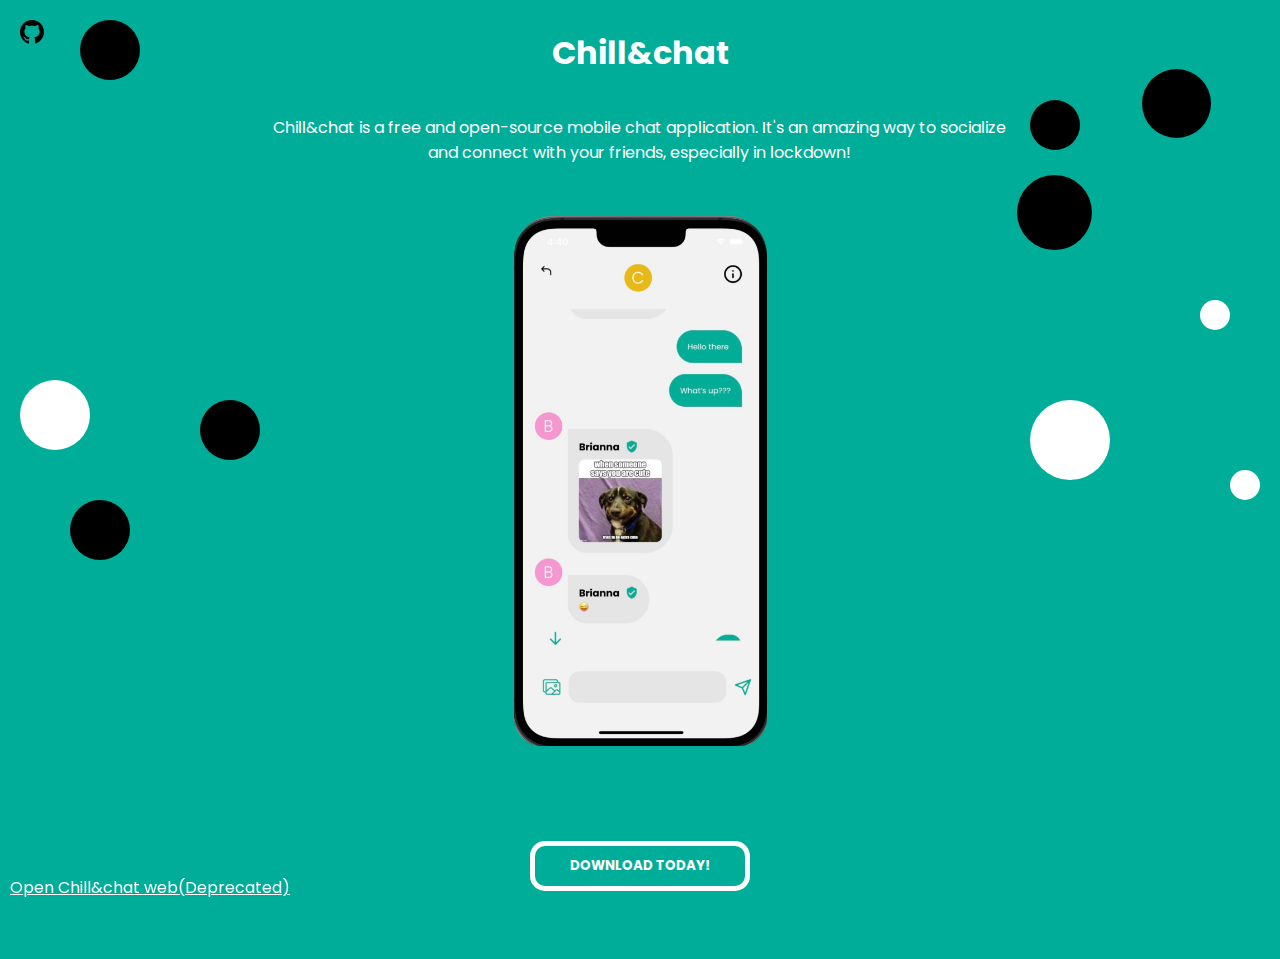
==== public/index.html @ 6644cb3a "Upload files" ====
<!DOCTYPE html>
<html lang="en">
  <head>
    <meta charset="UTF-8" />
    <meta http-equiv="X-UA-Compatible" content="IE=edge" />
    <meta name="viewport" content="width=device-width, initial-scale=1.0" />
    <link rel="shortcut icon" type="image/jpg" href="./assets/logo.svg" />
    <link rel="stylesheet" href="./stylesheet/home-styles.css" />
    <link rel="preconnect" href="https://fonts.googleapis.com" />
    <link rel="preconnect" href="https://fonts.gstatic.com" crossorigin />
    <link
      href="https://fonts.googleapis.com/css2?family=Poppins:wght@500;800&display=swap"
      rel="stylesheet"
    />
    <title>Chill&chat</title>
    <script src="./js/home.js"></script>
  </head>
  <body>
    <h1 id="title">Chill&chat</h1>
    <div id="description">
      <p>
        Chill&chat is a free and open-source mobile chat application. It's an
        amazing way to socialize and connect with your friends, especially in
        lockdown!
      </p>
    </div>
    <img src="./assets/banner1.png" class="banner-img" />
    <div id="black-dot1"></div>
    <div id="black-dot2"></div>
    <div id="black-dot3"></div>
    <div id="black-dot4"></div>
    <div id="black-dot5"></div>
    <div id="black-dot6"></div>
    <div id="white-dot1"></div>
    <div id="white-dot2"></div>
    <div id="white-dot3"></div>
    <div id="white-dot4"></div>
    <a href="https://github.com/chillandchat">
      <img id="github" src="./assets/github-logo.svg" />
    </a>
    <button id="download" onClick="download()">DOWNLOAD TODAY!</button>
    <div id="footer">
      <a id="legacy-link" href="https://chill-and-chat-web.web.app"
        >Open Chill&chat web(Deprecated)</a
      >
    </div>
  </body>
</html>
---- public/stylesheet/home-styles.css ----
body {
  display: flex;
  align-items: center;
  justify-content: center;
  background-color: #00ad98;
  flex-direction: column;
}
.banner-img {
  height: 80vh;
}
#title {
  z-index: 1;
  color: white;
  font-weight: bold;
  font-family: "Poppins", sans-serif;
}

#description {
  z-index: 8;
  color: white;
  font-family: "Poppins", sans-serif;
  width: 60%;
  align-items: center;
  justify-content: baseline;
  display: flex;
  text-align: center;
  margin-bottom: -60px;
  z-index: 100;
}

#black-dot1 {
  background-color: black;
  height: 60px;
  border-radius: 100%;
  width: 60px;
  position: absolute;
  top: 20px;
  left: 80px;
  z-index: -100;
}
#black-dot5 {
  background-color: black;
  height: 75px;
  border-radius: 100%;
  width: 75px;
  position: absolute;
  top: 175px;
  right: 188px;
  z-index: -100;
}
#black-dot6 {
  background-color: black;
  height: 69px;
  border-radius: 100%;
  width: 69px;
  position: absolute;
  top: 69px;
  right: 69px;
  z-index: -100;
}
#black-dot2 {
  background-color: black;
  height: 50px;
  border-radius: 100%;
  width: 50px;
  position: absolute;
  top: 100px;
  right: 200px;
  z-index: -100;
}
#black-dot4 {
  background-color: black;
  height: 60px;
  border-radius: 100%;
  width: 60px;
  position: absolute;
  top: 400px;
  left: 200px;
  z-index: -100;
}
#black-dot3 {
  background-color: black;
  height: 60px;
  border-radius: 100%;
  width: 60px;
  position: absolute;
  top: 500px;
  left: 70px;
  z-index: -100;
}
#white-dot1 {
  background-color: white;
  height: 70px;
  border-radius: 100%;
  width: 70px;
  position: absolute;
  top: 380px;
  left: 20px;
  z-index: -100;
}

#white-dot2 {
  background-color: white;
  height: 30px;
  border-radius: 100%;
  width: 30px;
  position: absolute;
  top: 470px;
  right: 20px;
  z-index: -100;
}
#white-dot3 {
  background-color: white;
  height: 30px;
  border-radius: 100%;
  width: 30px;
  position: absolute;
  top: 300px;
  right: 50px;
  z-index: -100;
}
#white-dot4 {
  background-color: white;
  height: 80px;
  border-radius: 100%;
  width: 80px;
  position: absolute;
  top: 400px;
  right: 170px;
  z-index: -100;
}

#github {
  position: absolute;
  top: 20px;
  left: 20px;
}

#download {
  text-decoration: none;
  background-color: transparent;
  border-color: white;
  border-width: 5px;
  border-style: solid;
  color: white;
  padding: 10px;
  padding-right: 35px;
  padding-left: 35px;
  border-radius: 15px;
  font-family: "Poppins", sans-serif;
  font-weight: bold;
  transition-duration: 0.5s;
}

#download:hover {
  text-decoration: none;
  background-color: white;
  border-color: white;
  border-width: 5px;
  border-style: solid;
  color: #00ad98;
  padding: 10px;
  padding-right: 35px;
  padding-left: 35px;
  border-radius: 15px;
  font-family: "Poppins", sans-serif;
  font-weight: bolder;
}

#footer {
  width: 100%;
  height: 60px;
}
#legacy-link {
  text-decoration: underline;
  color: white;
  font-family: "Poppins", sans-serif;
  position: fixed;
  bottom: 0px;
  left: 10px;
}
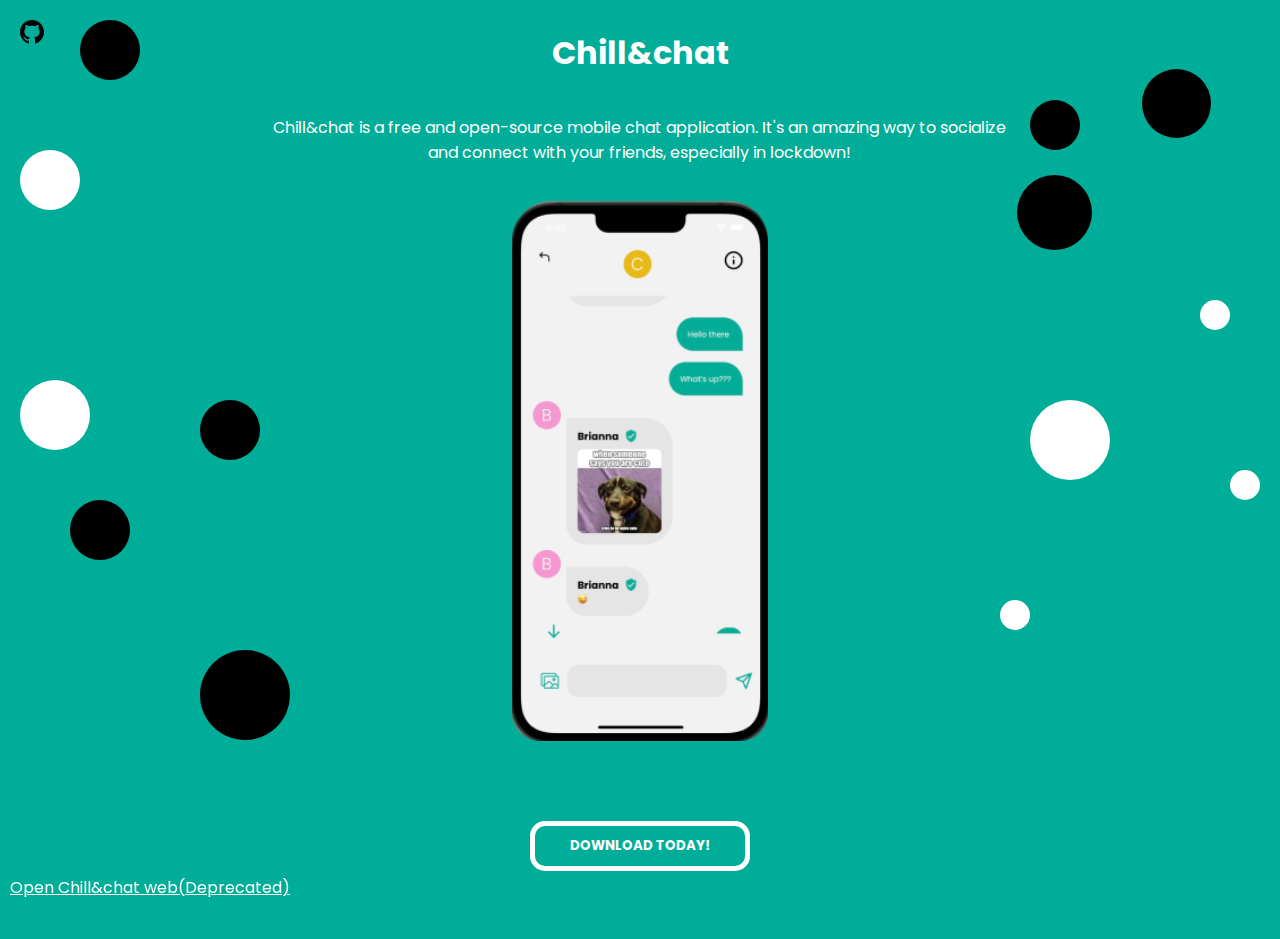
==== commit 0107336f: "Edit build version" ====
--- a/public/index.html
+++ b/public/index.html
@@ -25,16 +25,19 @@
       </p>
     </div>
     <img src="./assets/banner1.png" class="banner-img" />
-    <div id="black-dot1"></div>
-    <div id="black-dot2"></div>
-    <div id="black-dot3"></div>
-    <div id="black-dot4"></div>
-    <div id="black-dot5"></div>
-    <div id="black-dot6"></div>
-    <div id="white-dot1"></div>
-    <div id="white-dot2"></div>
-    <div id="white-dot3"></div>
-    <div id="white-dot4"></div>
+    <div id="black-dot1" class="dot"></div>
+    <div id="black-dot2" class="dot"></div>
+    <div id="black-dot3" class="dot"></div>
+    <div id="black-dot4" class="dot"></div>
+    <div id="black-dot5" class="dot"></div>
+    <div id="black-dot6" class="dot"></div>
+    <div id="white-dot1" class="dot"></div>
+    <div id="white-dot2" class="dot"></div>
+    <div id="white-dot3" class="dot"></div>
+    <div id="white-dot4" class="dot"></div>
+    <div id="white-dot5" class="dot"></div>
+    <div id="white-dot6" class="dot"></div>
+    <div id="black-dot7" class="dot"></div>
     <a href="https://github.com/chillandchat">
       <img id="github" src="./assets/github-logo.svg" />
     </a>
--- a/public/stylesheet/home-styles.css
+++ b/public/stylesheet/home-styles.css
@@ -4,9 +4,12 @@
   justify-content: center;
   background-color: #00ad98;
   flex-direction: column;
+  z-index: 0;
 }
 .banner-img {
-  height: 80vh;
+  height: 60vh;
+  padding: 80px;
+  z-index: 100;
 }
 #title {
   z-index: 1;
@@ -36,7 +39,13 @@
   position: absolute;
   top: 20px;
   left: 80px;
-  z-index: -100;
+  z-index: 0;
+}
+#logo-image {
+  border-radius: 2vw;
+  height: 40vw;
+  width: 80vw;
+  margin-top: 20vh;
 }
 #black-dot5 {
   background-color: black;
@@ -46,7 +55,7 @@
   position: absolute;
   top: 175px;
   right: 188px;
-  z-index: -100;
+  z-index: 0;
 }
 #black-dot6 {
   background-color: black;
@@ -56,7 +65,7 @@
   position: absolute;
   top: 69px;
   right: 69px;
-  z-index: -100;
+  z-index: 0;
 }
 #black-dot2 {
   background-color: black;
@@ -66,7 +75,7 @@
   position: absolute;
   top: 100px;
   right: 200px;
-  z-index: -100;
+  z-index: 0;
 }
 #black-dot4 {
   background-color: black;
@@ -76,7 +85,7 @@
   position: absolute;
   top: 400px;
   left: 200px;
-  z-index: -100;
+  z-index: 0;
 }
 #black-dot3 {
   background-color: black;
@@ -86,7 +95,7 @@
   position: absolute;
   top: 500px;
   left: 70px;
-  z-index: -100;
+  z-index: 0;
 }
 #white-dot1 {
   background-color: white;
@@ -96,7 +105,7 @@
   position: absolute;
   top: 380px;
   left: 20px;
-  z-index: -100;
+  z-index: 0;
 }
 
 #white-dot2 {
@@ -107,7 +116,7 @@
   position: absolute;
   top: 470px;
   right: 20px;
-  z-index: -100;
+  z-index: 0;
 }
 #white-dot3 {
   background-color: white;
@@ -117,7 +126,7 @@
   position: absolute;
   top: 300px;
   right: 50px;
-  z-index: -100;
+  z-index: 0;
 }
 #white-dot4 {
   background-color: white;
@@ -127,7 +136,39 @@
   position: absolute;
   top: 400px;
   right: 170px;
-  z-index: -100;
+  z-index: 0;
+}
+
+#white-dot5 {
+  background-color: white;
+  height: 30px;
+  border-radius: 100%;
+  width: 30px;
+  position: absolute;
+  top: 600px;
+  right: 250px;
+  z-index: 0;
+}
+
+#black-dot7 {
+  background-color: black;
+  height: 90px;
+  border-radius: 100%;
+  width: 90px;
+  position: absolute;
+  top: 650px;
+  left: 200px;
+  z-index: 0;
+}
+#white-dot6 {
+  background-color: white;
+  height: 60px;
+  border-radius: 100%;
+  width: 60px;
+  position: absolute;
+  top: 150px;
+  right: 1200px;
+  z-index: 0;
 }
 
 #github {
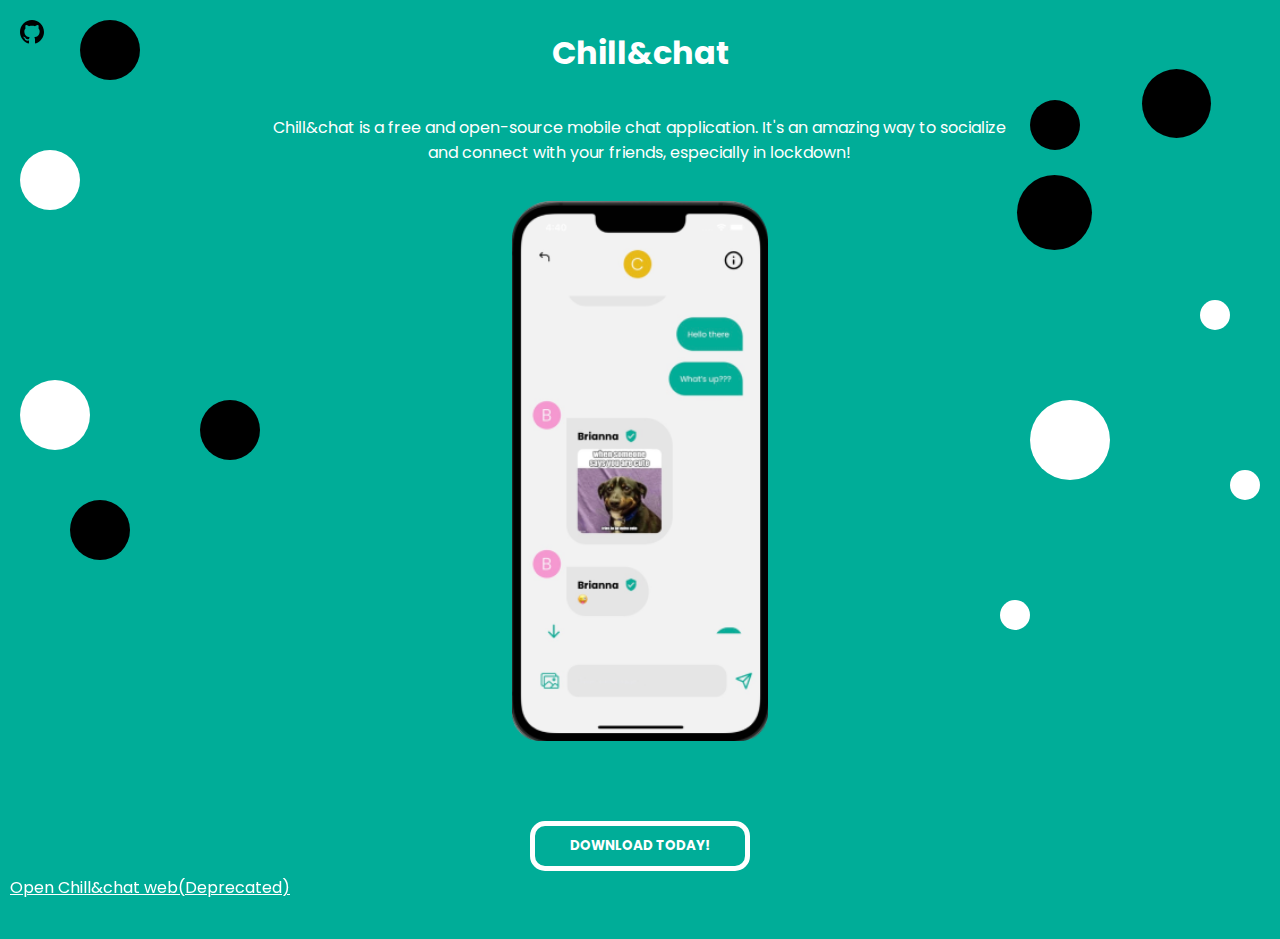
==== commit 333dc22a: "build code changes" ====
--- a/public/index.html
+++ b/public/index.html
@@ -37,7 +37,6 @@
     <div id="white-dot4" class="dot"></div>
     <div id="white-dot5" class="dot"></div>
     <div id="white-dot6" class="dot"></div>
-    <div id="black-dot7" class="dot"></div>
     <a href="https://github.com/chillandchat">
       <img id="github" src="./assets/github-logo.svg" />
     </a>
--- a/public/stylesheet/home-styles.css
+++ b/public/stylesheet/home-styles.css
@@ -150,16 +150,6 @@
   z-index: 0;
 }
 
-#black-dot7 {
-  background-color: black;
-  height: 90px;
-  border-radius: 100%;
-  width: 90px;
-  position: absolute;
-  top: 650px;
-  left: 200px;
-  z-index: 0;
-}
 #white-dot6 {
   background-color: white;
   height: 60px;
@@ -191,6 +181,7 @@
   font-family: "Poppins", sans-serif;
   font-weight: bold;
   transition-duration: 0.5s;
+  z-index: 100;
 }
 
 #download:hover {
@@ -211,6 +202,7 @@
 #footer {
   width: 100%;
   height: 60px;
+  z-index: 100;
 }
 #legacy-link {
   text-decoration: underline;
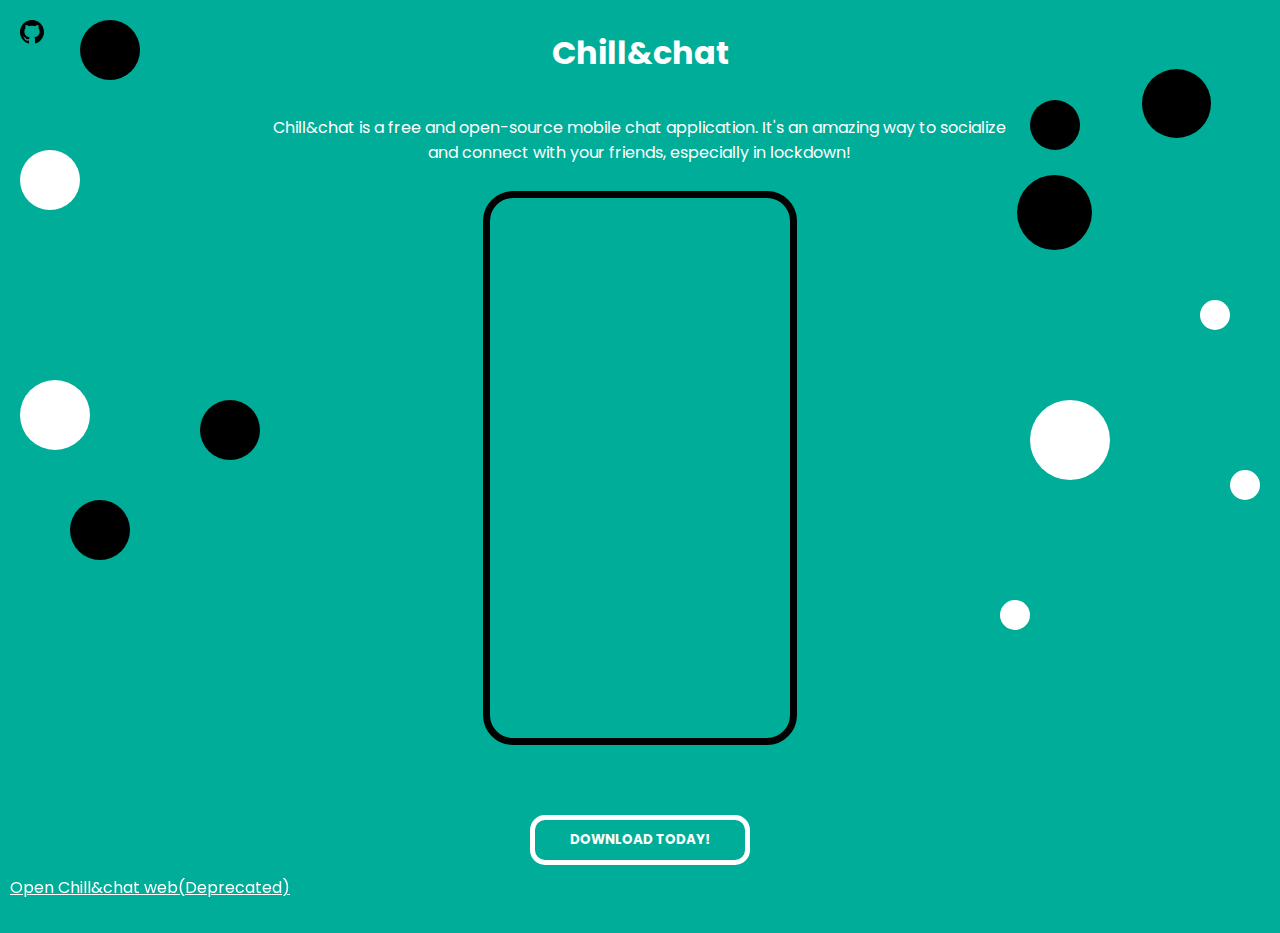
==== commit 431705b2: "Added demo video" ====
--- a/public/index.html
+++ b/public/index.html
@@ -24,7 +24,23 @@
         lockdown!
       </p>
     </div>
-    <img src="./assets/banner1.png" class="banner-img" />
+    <video
+      class="banner-img"
+      muted
+      autoplay
+      loop
+      style="
+        padding: 0px;
+        border: 7px solid #000;
+        border-radius: 30px;
+        display: flex;
+        margin: 70px;
+      "
+    >
+      <source src="./assets/demo.mp4" type="video/mp4" />
+      <img src="./assets/banner1.png" class="banner-img" />
+      Error
+    </video>
     <div id="black-dot1" class="dot"></div>
     <div id="black-dot2" class="dot"></div>
     <div id="black-dot3" class="dot"></div>
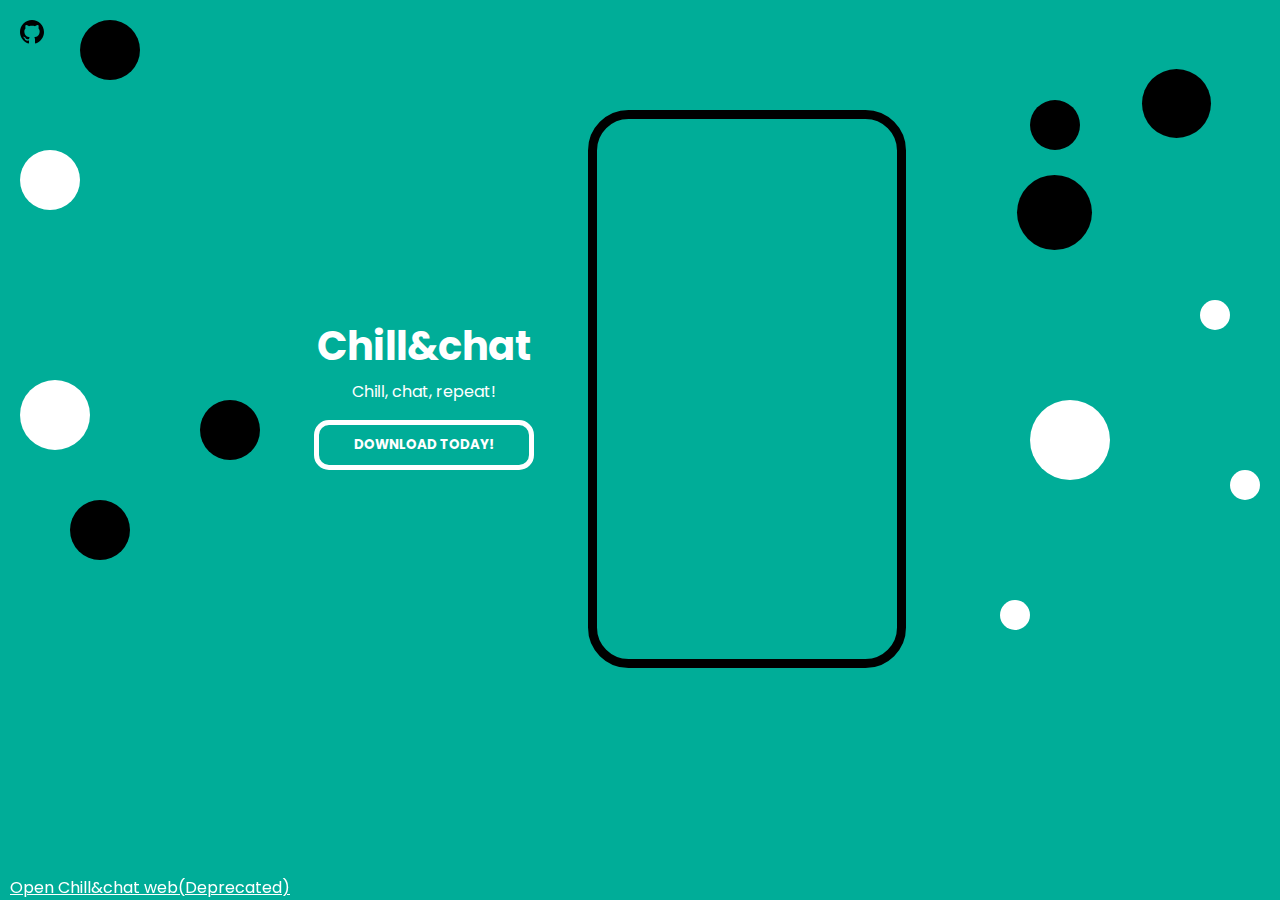
==== commit a552fb92: "Added to public" ====
--- a/public/index.html
+++ b/public/index.html
@@ -16,13 +16,12 @@
     <script src="./js/home.js"></script>
   </head>
   <body>
-    <h1 id="title">Chill&chat</h1>
-    <div id="description">
-      <p>
-        Chill&chat is a free and open-source mobile chat application. It's an
-        amazing way to socialize and connect with your friends, especially in
-        lockdown!
-      </p>
+    <div id="content">
+      <h1 id="title">Chill&chat</h1>
+      <div id="description">
+        <p>Chill, chat, repeat!</p>
+      </div>
+      <button id="download2" onClick="download()">DOWNLOAD TODAY!</button>
     </div>
     <video
       class="banner-img"
@@ -31,8 +30,8 @@
       loop
       style="
         padding: 0px;
-        border: 7px solid #000;
-        border-radius: 30px;
+        border: 1.1vh solid #000;
+        border-radius: 4.5vh;
         display: flex;
         margin: 70px;
       "
@@ -41,6 +40,13 @@
       <img src="./assets/banner1.png" class="banner-img" />
       Error
     </video>
+    <a href="https://github.com/chillandchat">
+      <img id="github" src="./assets/github-logo.svg" />
+    </a>
+    <button id="download1" onClick="download()">DOWNLOAD TODAY!</button>
+    <a id="legacy-link" href="https://chill-and-chat-web.web.app"
+      >Open Chill&chat web(Deprecated)</a
+    >
     <div id="black-dot1" class="dot"></div>
     <div id="black-dot2" class="dot"></div>
     <div id="black-dot3" class="dot"></div>
@@ -53,14 +59,5 @@
     <div id="white-dot4" class="dot"></div>
     <div id="white-dot5" class="dot"></div>
     <div id="white-dot6" class="dot"></div>
-    <a href="https://github.com/chillandchat">
-      <img id="github" src="./assets/github-logo.svg" />
-    </a>
-    <button id="download" onClick="download()">DOWNLOAD TODAY!</button>
-    <div id="footer">
-      <a id="legacy-link" href="https://chill-and-chat-web.web.app"
-        >Open Chill&chat web(Deprecated)</a
-      >
-    </div>
   </body>
 </html>
--- a/public/stylesheet/home-styles.css
+++ b/public/stylesheet/home-styles.css
@@ -5,30 +5,103 @@
   background-color: #00ad98;
   flex-direction: column;
   z-index: 0;
+  margin-top: 40px;
 }
 .banner-img {
   height: 60vh;
   padding: 80px;
-  z-index: 100;
-}
+  z-index: 1000;
+}
+/* #video-demo {
+  display: "flex";
+  border-radius: 40px;
+} */
 #title {
   z-index: 1;
   color: white;
   font-weight: bold;
   font-family: "Poppins", sans-serif;
+  padding-top: 5vh;
+  font-size: 40px;
+}
+@media screen and (min-width: 768px) {
+  #download1 {
+    display: none;
+    pointer-events: none;
+  }
+  #content {
+    display: flex;
+    align-items: center;
+    flex-direction: column;
+    justify-content: center;
+    z-index: 200;
+    margin-right: -42vw;
+    margin-left: -40vw;
+    margin-bottom: 5vw;
+  }
+  body {
+    display: flex;
+    align-items: center;
+    justify-content: center;
+    background-color: #00ad98;
+    flex-direction: row;
+    z-index: 0;
+    margin-top: 40px;
+  }
+  #download2 {
+    text-decoration: none;
+    background-color: transparent;
+    border-color: white;
+    border-width: 5px;
+    border-style: solid;
+    color: white;
+    padding: 10px;
+    padding-right: 35px;
+    padding-left: 35px;
+    border-radius: 15px;
+    margin-top: 60px;
+    font-family: "Poppins", sans-serif;
+    font-weight: bold;
+    transition-duration: 0.5s;
+    z-index: 100;
+  }
+  #download2:hover {
+    text-decoration: none;
+    background-color: white;
+    border-color: white;
+    border-width: 5px;
+    border-style: solid;
+    color: #00ad98;
+    padding: 10px;
+    padding-right: 35px;
+    padding-left: 35px;
+    border-radius: 15px;
+    margin-top: 60px;
+    font-family: "Poppins", sans-serif;
+    font-weight: bolder;
+  }
+}
+#content {
+  display: flex;
+  align-items: center;
+  flex-direction: column;
+  justify-content: center;
+  width: 100%;
+  z-index: 2000;
 }
 
 #description {
-  z-index: 8;
   color: white;
   font-family: "Poppins", sans-serif;
   width: 60%;
   align-items: center;
-  justify-content: baseline;
+  justify-content: center;
   display: flex;
   text-align: center;
-  margin-bottom: -60px;
+  margin-bottom: -140px;
   z-index: 100;
+  margin-top: -40px;
+  padding-bottom: 80px;
 }
 
 #black-dot1 {
@@ -149,7 +222,6 @@
   right: 250px;
   z-index: 0;
 }
-
 #white-dot6 {
   background-color: white;
   height: 60px;
@@ -167,7 +239,7 @@
   left: 20px;
 }
 
-#download {
+#download1 {
   text-decoration: none;
   background-color: transparent;
   border-color: white;
@@ -181,10 +253,15 @@
   font-family: "Poppins", sans-serif;
   font-weight: bold;
   transition-duration: 0.5s;
-  z-index: 100;
-}
-
-#download:hover {
+  z-index: 1000;
+}
+@media screen and (max-width: 767px) {
+  #download2 {
+    display: none;
+    pointer-events: none;
+  }
+}
+#download1:hover {
   text-decoration: none;
   background-color: white;
   border-color: white;
